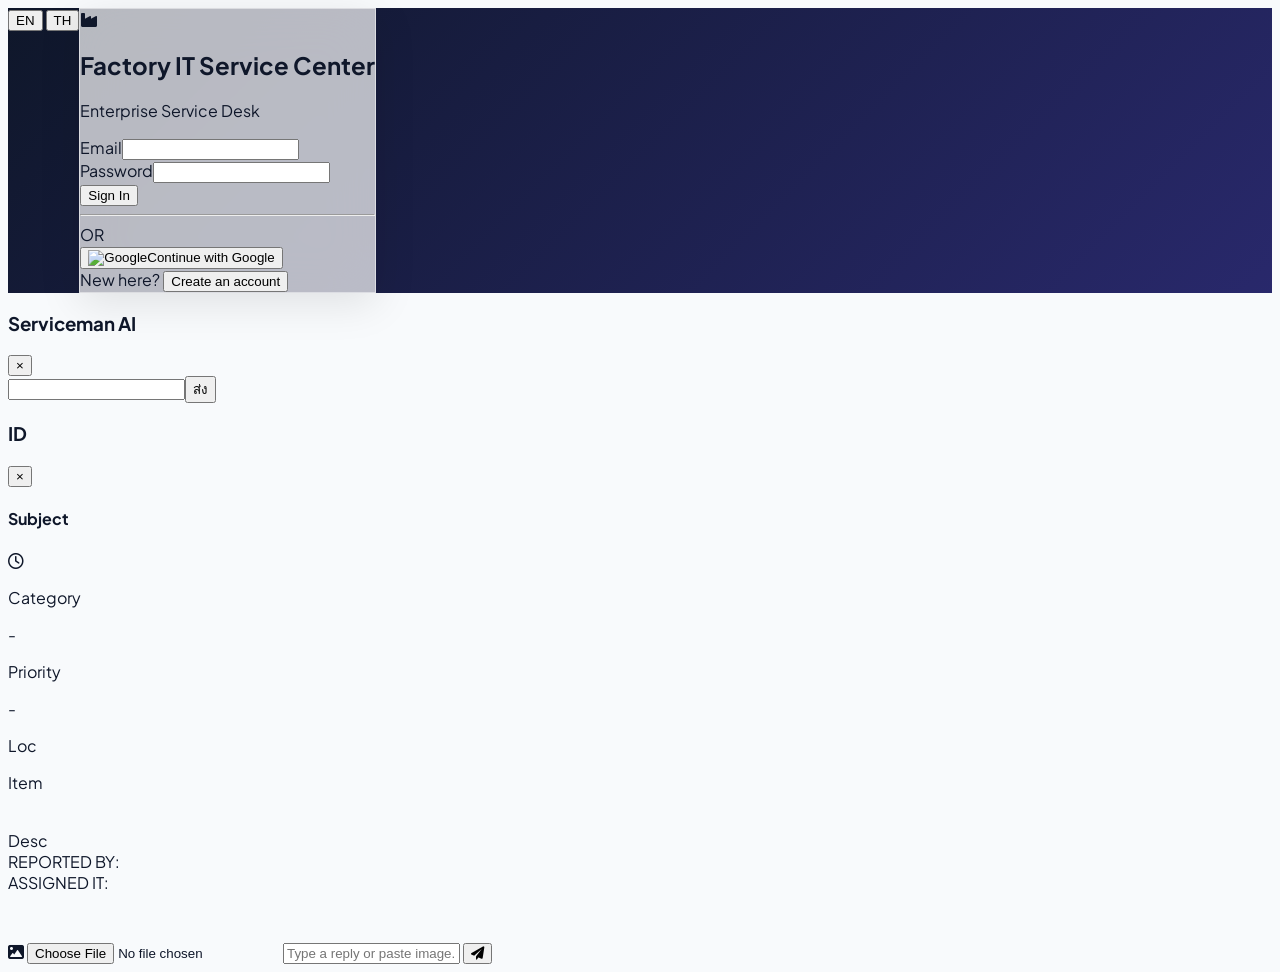
==== index.html @ d3ee603b "Update index.html" ====
<!DOCTYPE html>
<html lang="en">
<head>
    <meta charset="UTF-8">
    <meta name="viewport" content="width=device-width, initial-scale=1.0, maximum-scale=1.0, user-scalable=no">
    <title id="page-title-tag">Factory IT Service Center</title>
    <script src="https://cdn.tailwindcss.com"></script>
    <link href="https://cdnjs.cloudflare.com/ajax/libs/font-awesome/6.0.0/css/all.min.css" rel="stylesheet">
    <link href="https://fonts.googleapis.com/css2?family=Plus+Jakarta+Sans:wght@300;400;500;600;700;800&display=swap" rel="stylesheet">
    <script src="https://cdn.jsdelivr.net/npm/sweetalert2@11"></script>
    <link rel="stylesheet" href="style.css">
</head>
<body>
    <div id="sidebar-overlay" onclick="window.toggleMobileMenu()"></div>

    <section id="auth-view" class="view-section active min-h-screen flex flex-col md:flex-row items-center justify-center bg-animated-gradient p-4 relative overflow-hidden">
        <div class="absolute top-6 right-6 flex gap-2 z-10">
            <button onclick="window.toggleLang('en')" id="lang-en-auth" class="px-4 py-1.5 bg-blue-600 text-white rounded-full text-xs font-bold shadow-lg">EN</button>
            <button onclick="window.toggleLang('th')" id="lang-th-auth" class="px-4 py-1.5 bg-white/10 text-white backdrop-blur rounded-full border border-white/20 text-xs font-bold">TH</button>
        </div>
        <div class="glass-panel p-8 md:p-10 rounded-[2rem] w-full max-w-[420px] z-10 relative">
            <div class="text-center mb-8">
                <div class="inline-flex items-center justify-center w-16 h-16 bg-gradient-to-tr from-blue-600 to-indigo-600 rounded-2xl mb-5 shadow-xl"><i class="fas fa-industry text-3xl text-white"></i></div>
                <h2 class="text-2xl font-extrabold text-slate-800" data-i18n="app_name">Factory IT Service Center</h2>
                <p class="text-slate-500 text-sm mt-2" data-i18n="auth_sub">Enterprise Service Desk</p>
            </div>
            <form id="auth-form" class="space-y-4">
                <div><label class="block text-slate-700 font-bold mb-1.5 text-[10px] uppercase" data-i18n="email">Email</label><input type="email" id="auth-email" class="w-full bg-white/90 border border-slate-200 rounded-xl px-4 py-3.5 text-sm outline-none" required></div>
                <div><label class="block text-slate-700 font-bold mb-1.5 text-[10px] uppercase" data-i18n="password">Password</label><input type="password" id="auth-password" class="w-full bg-white/90 border border-slate-200 rounded-xl px-4 py-3.5 text-sm outline-none" required></div>
                <button type="submit" id="auth-submit-btn" class="w-full bg-slate-900 text-white font-bold py-4 rounded-xl shadow-lg mt-2" data-i18n="btn_signin">Sign In</button>
            </form>
            <div class="mt-6 flex items-center relative justify-center"><hr class="w-full border-slate-300"><span class="absolute bg-white px-3 text-[10px] font-bold text-slate-400 uppercase">OR</span></div>
            <button onclick="window.loginWithGoogle()" type="button" class="w-full mt-6 bg-white border border-slate-200 text-slate-700 font-bold py-3.5 rounded-xl flex items-center justify-center gap-3"><img src="https://www.svgrepo.com/show/475656/google-color.svg" alt="Google" class="w-5 h-5"><span data-i18n="btn_google">Continue with Google</span></button>
            <div class="mt-8 text-center text-sm"><span class="text-slate-500" data-i18n="no_account">New here?</span> <button onclick="window.toggleAuthMode()" id="auth-switch-btn" class="text-blue-600 font-bold" data-i18n="btn_register">Create an account</button></div>
        </div>
    </section>

    <section id="app-view" class="view-section h-screen w-full overflow-hidden bg-slate-50">
        <aside id="sidebar" class="w-72 bg-[#020617] flex flex-col flex-shrink-0 shadow-2xl z-20 border-r border-slate-800">
            <div class="h-20 flex items-center px-8 border-b border-slate-800/80 text-white font-extrabold tracking-tight"><i class="fas fa-industry text-blue-500 mr-3 text-xl"></i> <span data-i18n="app_name_short" class="text-sm">Factory IT</span></div>
            <div class="p-6 my-2 mx-4 bg-slate-800/30 rounded-2xl border border-slate-700/50">
                <div class="flex items-center gap-4">
                    <div class="w-12 h-12 rounded-full bg-gradient-to-tr from-blue-500 to-indigo-500 flex items-center justify-center text-white"><i class="fas fa-user"></i></div>
                    <div class="overflow-hidden"><div id="user-email" class="text-white font-bold truncate text-sm">User</div><div id="user-role" class="text-[9px] text-blue-400 font-black uppercase" data-i18n="role_user">User</div></div>
                </div>
            </div>
            <nav class="flex-1 mt-2 space-y-1.5">
                <a href="#" onclick="window.switchTab('dashboard')" class="flex items-center menu-link active"><i class="fas fa-border-all w-8"></i> <span data-i18n="menu_dash">Dashboard</span></a>
                <a href="#" onclick="window.switchTab('incidents')" class="flex items-center menu-link"><i class="fas fa-layer-group w-8"></i> <span data-i18n="menu_incidents">My Tickets</span></a>
                <a href="#" onclick="window.switchTab('create')" class="flex items-center menu-link"><i class="fas fa-plus-circle w-8"></i> <span data-i18n="menu_create">Create Ticket</span></a>
                <a href="#" onclick="window.openAIModal()" class="flex items-center menu-link text-indigo-400"><i class="fas fa-robot w-8"></i> <span>Serviceman</span></a>
            </nav>
            <div class="p-6"><button id="btn-logout" class="w-full flex items-center justify-center gap-3 text-rose-400 font-bold py-3.5 rounded-xl bg-rose-500/10 border border-rose-500/20"><i class="fas fa-power-off"></i> <span data-i18n="btn_logout">Log Out</span></button></div>
        </aside>

        <main class="flex-1 flex flex-col min-w-0 relative">
            <header class="h-20 glass-panel border-b border-slate-200 px-6 flex justify-between items-center z-10">
                <div class="flex items-center gap-4"><button onclick="window.toggleMobileMenu()" class="md:hidden w-10 h-10 flex items-center justify-center bg-white rounded-full border"><i class="fas fa-bars"></i></button><h1 id="page-title" class="text-xl md:text-2xl font-extrabold text-slate-800" data-i18n="menu_dash">Dashboard</h1></div>
                <div class="flex bg-slate-100 p-1 rounded-full border"><button onclick="window.toggleLang('en')" id="lang-en-app" class="px-4 py-1.5 bg-white text-blue-600 rounded-full text-xs font-bold">EN</button><button onclick="window.toggleLang('th')" id="lang-th-app" class="px-4 py-1.5 text-slate-500 rounded-full text-xs font-bold">TH</button></div>
            </header>

            <div class="flex-1 overflow-y-auto p-4 md:p-10 pb-20">
                <div id="tab-dashboard" class="tab-content active">
                    <div class="mb-10"><h2 class="text-3xl font-black text-slate-800"><span data-i18n="dash_welcome">Welcome,</span> <span id="dash-user-name" class="text-blue-600">User</span>!</h2></div>
                    <div class="grid grid-cols-2 md:grid-cols-4 gap-6 mb-10">
                        <div class="stat-card bg-white p-6 rounded-[1.5rem] border"><p class="text-[10px] font-black text-slate-400 uppercase" data-i18n="stat_open">New</p><h3 class="text-4xl font-black" id="stat-new">0</h3></div>
                        <div class="stat-card bg-white p-6 rounded-[1.5rem] border"><p class="text-[10px] font-black text-slate-400 uppercase" data-i18n="stat_progress">In Progress</p><h3 class="text-4xl font-black text-amber-500" id="stat-progress">0</h3></div>
                        <div class="stat-card bg-white p-6 rounded-[1.5rem] border"><p class="text-[10px] font-black text-slate-400 uppercase" data-i18n="stat_resolved">Resolved</p><h3 class="text-4xl font-black text-emerald-500" id="stat-resolved">0</h3></div>
                        <div class="stat-card bg-slate-900 p-6 rounded-[1.5rem]"><p class="text-[10px] font-black text-slate-400 uppercase" data-i18n="stat_total">Total</p><h3 class="text-4xl font-black text-white" id="stat-total">0</h3></div>
                    </div>
                    <div id="dash-recent-list" class="space-y-4"></div>
                </div>

                <div id="tab-incidents" class="tab-content">
                    <div class="bg-white rounded-[1.5rem] border overflow-hidden h-[70vh] flex flex-col">
                        <div class="p-5 border-b flex justify-between"><input type="text" id="search-ticket" onkeyup="window.filterTickets('ticket-table', 'search-ticket')" placeholder="Search..." class="bg-slate-50 px-4 py-2 rounded-xl text-sm outline-none w-64 border-none"><button onclick="window.switchTab('create')" class="bg-blue-600 text-white px-5 py-2 rounded-xl text-sm font-bold shadow-lg shadow-blue-500/30">Create</button></div>
                        <div class="overflow-auto flex-1"><table class="w-full text-left" id="ticket-table"><tbody id="user-ticket-list"></tbody></table></div>
                    </div>
                </div>

                <div id="tab-create" class="tab-content max-w-2xl mx-auto">
                    <div class="bg-white p-8 rounded-[2rem] border shadow-sm">
                        <h2 class="text-2xl font-black mb-6" data-i18n="form_title">How can we help?</h2>
                        
                        <form id="create-ticket-form" class="space-y-6">
                            <div class="grid grid-cols-2 gap-4">
                                <div><label class="text-[10px] font-black uppercase text-slate-400" data-i18n="form_cat">Category</label><select id="tk-category" class="w-full border rounded-xl px-4 py-3 text-sm bg-slate-50"><option value="Hardware" id="opt-hw">Hardware</option><option value="Software" id="opt-sw">Software</option></select></div>
                                <div><label class="text-[10px] font-black uppercase text-slate-400" data-i18n="form_pri">Priority</label><select id="tk-priority" onchange="window.updatePriorityDesc()" class="w-full border rounded-xl px-4 py-3 text-sm bg-slate-50"><option value="3 - Moderate">Moderate</option><option value="1 - Critical">Critical</option></select></div>
                            </div>
                            <div id="priority-desc" class="p-4 rounded-xl border text-xs"><i id="priority-icon" class="fas fa-info-circle mr-2"></i><span id="priority-text">...</span></div>
                            
                            <div class="grid grid-cols-2 md:grid-cols-4 gap-4 p-4 bg-slate-50 rounded-xl border border-slate-100">
                                <div><label class="block text-[10px] font-bold text-slate-500 uppercase mb-1">Building</label><select id="tk-building" class="w-full border rounded-lg px-2 py-2 text-xs bg-white" required><option value="" disabled selected>Select...</option><option value="Building A">Building A</option><option value="Building B">Building B</option><option value="Warehouse">Warehouse</option></select></div>
                                <div><label class="block text-[10px] font-bold text-slate-500 uppercase mb-1">Floor</label><select id="tk-floor" class="w-full border rounded-lg px-2 py-2 text-xs bg-white" required><option value="" disabled selected>Select...</option><option value="1">Floor 1</option><option value="2">Floor 2</option><option value="3">Floor 3</option></select></div>
                                <div><label class="block text-[10px] font-bold text-slate-500 uppercase mb-1">Dept.</label><select id="tk-dept" class="w-full border rounded-lg px-2 py-2 text-xs bg-white" required><option value="" disabled selected>Select...</option><option value="Production">Production</option><option value="IT">IT</option><option value="HR">HR</option></select></div>
                                <div><label class="block text-[10px] font-bold text-slate-500 uppercase mb-1">Line</label><select id="tk-line" class="w-full border rounded-lg px-2 py-2 text-xs bg-white" required><option value="" disabled selected>Select...</option><option value="N/A">N/A</option><option value="Line 1">Line 1</option><option value="Line 2">Line 2</option></select></div>
                            </div>
                            
                            <div>
                                <label class="block text-[10px] font-bold text-slate-500 uppercase mb-1" data-i18n="form_item">Broken Part / Item</label>
                                <select id="tk-item" class="w-full border rounded-xl px-4 py-3 text-sm bg-slate-50" required>
                                    <option value="" disabled selected>เลือกอุปกรณ์ที่เสีย...</option>
                                    <option value="PC / Desktop">คอมพิวเตอร์ (PC / Desktop)</option>
                                    <option value="Laptop / Notebook">โน้ตบุ๊ก (Laptop / Notebook)</option>
                                    <option value="Monitor">หน้าจอ (Monitor)</option>
                                    <option value="Printer / Scanner">เครื่องปริ้น / สแกนเนอร์</option>
                                    <option value="Network / Wi-Fi">อุปกรณ์เน็ตเวิร์ค / Wi-Fi</option>
                                    <option value="Software / System">โปรแกรม / ระบบ ERP</option>
                                    <option value="Other">อื่นๆ (ระบุในรายละเอียด)</option>
                                </select>
                            </div>

                            <div>
                                <label class="block text-[10px] font-bold text-slate-500 uppercase mb-1" data-i18n="form_short">Subject</label>
                                <select id="tk-subject" class="w-full border rounded-xl px-4 py-3 text-sm bg-slate-50" required>
                                    <option value="" disabled selected>เลือกหัวข้อปัญหา...</option>
                                    <option value="Cannot power on / No display">เปิดไม่ติด / ไม่มีภาพ</option>
                                    <option value="Cannot print / Paper jam">ปริ้นไม่ออก / กระดาษติด</option>
                                    <option value="No Internet / Network drops">ไม่มีเน็ต / อินเทอร์เน็ตหลุด</option>
                                    <option value="System Error / Software crashes">ระบบค้าง / โปรแกรมมีปัญหา Error</option>
                                    <option value="Request for access / New Account">ขอสิทธิ์เข้าใช้งาน / สร้าง User ใหม่</option>
                                    <option value="Hardware replacement / Upgrade">ขอเบิกอุปกรณ์ / เปลี่ยนอะไหล่</option>
                                    <option value="Other">อื่นๆ (ระบุในรายละเอียด)</option>
                                </select>
                            </div>

                            <textarea id="tk-desc" rows="4" placeholder="Description (ระบุรายละเอียดเพิ่มเติม หรืออาการเสียให้ชัดเจน)" class="w-full border rounded-xl px-4 py-3 text-sm resize-none" required></textarea>
                            
                            <input type="file" id="tk-image" accept="image/*" onchange="window.previewCreateImage(this)" class="text-xs text-slate-500 file:mr-4 file:py-2.5 file:px-4 file:rounded-xl file:border-0 file:text-xs file:font-bold file:bg-blue-50 file:text-blue-700 hover:file:bg-blue-100 transition border border-slate-200 rounded-xl px-2 py-2 w-full">
                            <div id="create-image-preview-container" class="hidden relative mt-2"><img id="create-image-preview" src="" class="h-32 rounded-xl border object-cover shadow-sm"><button type="button" onclick="window.clearCreateImage()" class="absolute -top-2 -left-2 bg-rose-500 text-white rounded-full w-6 h-6 flex items-center justify-center text-xs shadow-md">×</button></div>
                            
                            <button type="submit" id="btn-create-submit" class="w-full bg-slate-900 text-white py-4 rounded-xl font-bold shadow-lg mt-4">Submit Request</button>
                        </form>
                    </div>
                </div>
            </div>
        </main>
    </section>

    <div id="ai-modal" class="fixed inset-0 z-[300] hidden items-end sm:items-center justify-center bg-slate-900/40 backdrop-blur-sm transition-opacity duration-300 opacity-0">
        <div class="bg-white w-full sm:w-[450px] h-[85vh] sm:h-[600px] rounded-[2rem] flex flex-col shadow-2xl relative" id="ai-box">
            <div class="px-6 py-5 bg-indigo-600 rounded-t-[2rem] text-white flex justify-between"><h3>Serviceman AI</h3><button onclick="window.closeAIModal()">×</button></div>
            <div class="flex-1 overflow-y-auto p-5 space-y-4 bg-slate-50" id="ai-chat-box"></div>
            <div class="p-4 bg-white border-t flex gap-2"><input type="text" id="ai-input" class="flex-1 border rounded-xl px-4 py-2 text-sm outline-none" onkeypress="if(event.key === 'Enter') window.sendAIMessage()"><button onclick="window.sendAIMessage()" class="bg-indigo-600 text-white px-4 rounded-xl">ส่ง</button></div>
        </div>
    </div>

    <div id="ticket-modal" class="fixed inset-0 bg-slate-900/60 backdrop-blur-sm hidden z-[200] flex items-center justify-center p-0 md:p-6 transition-all duration-300 opacity-0">
        <div class="bg-white w-full h-full md:max-w-6xl md:h-[85vh] md:rounded-[2rem] flex flex-col overflow-hidden shadow-2xl" id="modal-box">
            <div class="px-6 py-4 border-b flex justify-between items-center bg-white">
                <div class="flex items-center gap-4"><div id="modal-status-badge"></div><h3 class="font-black text-xl" id="modal-id">ID</h3></div>
                <button onclick="window.closeModal()" class="w-10 h-10 flex items-center justify-center rounded-full bg-slate-100 text-slate-500 hover:bg-rose-100 transition">×</button>
            </div>
            <div class="flex-1 flex flex-col md:flex-row overflow-hidden bg-slate-50">
                <div class="w-full md:w-[35%] p-6 md:p-8 bg-white overflow-y-auto border-r">
                    <h4 class="text-2xl font-black text-slate-800" id="modal-subject">Subject</h4>
                    <p class="text-xs text-slate-400 font-bold uppercase mb-6"><i class="far fa-clock"></i> <span id="modal-date"></span></p>
                    <div class="space-y-4">
                        <div class="grid grid-cols-2 gap-4"><div class="bg-slate-50 p-3 rounded-xl border text-sm"><p class="text-[10px] text-slate-400">Category</p><p id="modal-category" class="font-bold">-</p></div><div class="bg-slate-50 p-3 rounded-xl border text-sm"><p class="text-[10px] text-slate-400">Priority</p><p id="modal-priority" class="font-bold">-</p></div></div>
                        <div class="bg-rose-50 p-4 rounded-xl border border-rose-100 text-xs"><p id="modal-location">Loc</p><p id="modal-broken-item" class="font-bold text-rose-600">Item</p></div>
                        <div id="modal-image-container" class="hidden"><img id="modal-image" src="" class="w-full rounded-xl border object-cover max-h-48 cursor-pointer" onclick="window.viewFullImage(this.src)"></div>
                        <div class="p-4 bg-slate-50 rounded-xl border text-sm whitespace-pre-wrap" id="modal-desc">Desc</div>
                        <div class="pt-4 border-t text-[10px] text-slate-400">REPORTED BY: <span id="modal-caller" class="font-bold text-slate-700"></span></div>
                        <div class="text-[10px] text-slate-400">ASSIGNED IT: <span id="modal-assignee" class="font-bold text-indigo-700"></span></div>
                    </div>
                </div>
                <div class="flex-1 flex flex-col bg-slate-50">
                    <div id="chat-messages" class="flex-1 overflow-y-auto p-4 space-y-4"></div>
                    <div class="p-4 bg-white border-t">
                        <form id="comment-form" class="flex gap-2">
                            <label class="w-12 flex items-center justify-center bg-slate-100 text-slate-500 rounded-xl cursor-pointer border" id="comment-img-label">
                                <i class="fas fa-image"></i>
                                <input type="file" id="comment-image" accept="image/*" class="hidden" onchange="document.getElementById('comment-img-label').classList.replace('text-slate-500', 'text-blue-500')">
                            </label>
                            <input type="text" id="comment-text" class="flex-1 bg-slate-50 border rounded-xl px-4 py-3 text-sm outline-none" placeholder="Type a reply or paste image..." autocomplete="off">
                            <button type="submit" id="btn-comment-submit" class="w-12 bg-blue-600 text-white rounded-xl flex items-center justify-center shadow-lg"><i class="fas fa-paper-plane text-xs"></i></button>
                        </form>
                    </div>
                </div>
            </div>
        </div>
    </div>

    <script type="module" src="app.js"></script>
</body>
</html>
---- style.css ----
/* --- Premium Typography & Base --- */
body { font-family: 'Plus Jakarta Sans', sans-serif; background-color: #f8fafc; color: #0f172a; -webkit-font-smoothing: antialiased; }

/* --- Layout & View Switching --- */
.tab-content { display: none; }
.tab-content.active { display: block; animation: fadeUp 0.5s cubic-bezier(0.16, 1, 0.3, 1) forwards; }
.view-section { display: none; }
.view-section.active { display: flex; animation: fadeIn 0.4s ease; }

/* --- Super Smooth Animations --- */
@keyframes fadeUp { from { opacity: 0; transform: translateY(15px); } to { opacity: 1; transform: translateY(0); } }
@keyframes fadeIn { from { opacity: 0; } to { opacity: 1; } }
@keyframes gradientMove { 0% { background-position: 0% 50%; } 50% { background-position: 100% 50%; } 100% { background-position: 0% 50%; } }

/* --- Staggered Card Load --- */
.stat-card { opacity: 0; animation: fadeUp 0.6s cubic-bezier(0.16, 1, 0.3, 1) forwards; }
.stat-card:nth-child(1) { animation-delay: 0.1s; }
.stat-card:nth-child(2) { animation-delay: 0.2s; }
.stat-card:nth-child(3) { animation-delay: 0.3s; }
.stat-card:nth-child(4) { animation-delay: 0.4s; }

/* --- Premium Backgrounds --- */
.bg-animated-gradient {
    background: linear-gradient(-45deg, #0f172a, #1e3a8a, #312e81, #0f172a);
    background-size: 400% 400%;
    animation: gradientMove 15s ease infinite;
}
.glass-panel {
    background: rgba(255, 255, 255, 0.7);
    backdrop-filter: blur(24px);
    -webkit-backdrop-filter: blur(24px);
    border: 1px solid rgba(255, 255, 255, 0.5);
    box-shadow: 0 10px 40px 0 rgba(0, 0, 0, 0.1);
}

/* --- Sidebar & Menu --- */
.menu-link { transition: all 0.3s cubic-bezier(0.4, 0, 0.2, 1); position: relative; overflow: hidden; border-radius: 0.75rem; margin: 0.25rem 1rem; padding: 0.75rem 1rem; color: #94a3b8; }
.menu-link i { transition: transform 0.4s cubic-bezier(0.34, 1.56, 0.64, 1), color 0.3s ease; }
.menu-link:hover { background: rgba(255,255,255,0.08); color: white; transform: translateX(6px); }
.menu-link:hover i { transform: scale(1.2) rotate(5deg); color: #60a5fa; }
.menu-link.active { background: linear-gradient(135deg, #3b82f6, #2563eb) !important; color: white !important; font-weight: 600; box-shadow: 0 4px 15px rgba(59, 130, 246, 0.4); transform: translateX(6px); }
.menu-link.active i { color: white; animation: activeIconPulse 2s infinite ease-in-out; }
.menu-link:active { transform: translateX(4px) scale(0.98); }

@keyframes activeIconPulse { 0% { transform: scale(1); } 50% { transform: scale(1.15); } 100% { transform: scale(1); } }

/* --- Chat Bubbles --- */
#chat-messages { padding: 1.5rem; display: flex; flex-direction: column; gap: 1rem; }
.chat-bubble { padding: 0.75rem 1.25rem; font-size: 0.875rem; line-height: 1.5; position: relative; max-width: 80%; }
.chat-bubble-me { background: linear-gradient(135deg, #2563eb, #4f46e5); color: white !important; border-radius: 1.2rem 1.2rem 0.2rem 1.2rem; box-shadow: 0 4px 15px rgba(79, 70, 229, 0.25); }
.chat-bubble-other { background: white; color: #334155; border: 1px solid #e2e8f0; border-radius: 1.2rem 1.2rem 1.2rem 0.2rem; box-shadow: 0 2px 8px rgba(0,0,0,0.04); }
.system-pill { background: rgba(241, 245, 249, 0.8); backdrop-filter: blur(5px); border: 1px solid #e2e8f0; color: #64748b; font-size: 0.65rem; font-weight: 700; padding: 0.35rem 1rem; border-radius: 999px; text-transform: uppercase; letter-spacing: 0.05em; }
.chat-sender-name { font-size: 10px; font-weight: 700; text-transform: uppercase; letter-spacing: 0.05em; margin-bottom: 0.25rem; opacity: 0.8; }
.chat-bubble-me .chat-sender-name { color: #bfdbfe; }
.chat-bubble-other .chat-sender-name { color: #64748b; }

/* --- AI Chat Animations --- */
.chat-ai-bubble { animation: fadeIn 0.3s ease-out forwards; }
.chat-user-bubble { animation: slideLeft 0.3s ease-out forwards; }
@keyframes slideLeft { from { opacity: 0; transform: translateX(20px); } to { opacity: 1; transform: translateX(0); } }

/* --- Custom Swal Theme --- */
div:where(.swal2-container) div:where(.swal2-popup) { border-radius: 1.5rem !important; padding: 2rem !important; font-family: 'Plus Jakarta Sans', sans-serif !important; box-shadow: 0 25px 50px -12px rgba(0, 0, 0, 0.25) !important; }
div:where(.swal2-container) button:where(.swal2-styled.swal2-confirm) { background-color: #3b82f6 !important; border-radius: 0.75rem !important; }

/* --- Scrollbar --- */
::-webkit-scrollbar { width: 6px; height: 6px; }
::-webkit-scrollbar-track { background: transparent; }
::-webkit-scrollbar-thumb { background: #cbd5e1; border-radius: 10px; }
::-webkit-scrollbar-thumb:hover { background: #94a3b8; }

/* --- Mobile Overlay --- */
#sidebar-overlay { display: none; }
@media (max-width: 768px) {
    #sidebar { position: fixed; left: -100%; top: 0; bottom: 0; transition: 0.4s cubic-bezier(0.16, 1, 0.3, 1); z-index: 100; }
    #sidebar.open { left: 0; }
    #sidebar-overlay.open { display: block; position: fixed; inset: 0; background: rgba(15, 23, 42, 0.6); backdrop-filter: blur(4px); z-index: 90; animation: fadeIn 0.3s ease; }
    .modal-content-wrapper { flex-direction: column; }
    .modal-details { width: 100% !important; border-right: none !important; border-bottom: 1px solid #e2e8f0; max-height: 40vh; }
    .modal-chat { width: 100% !important; height: 50vh; }
}
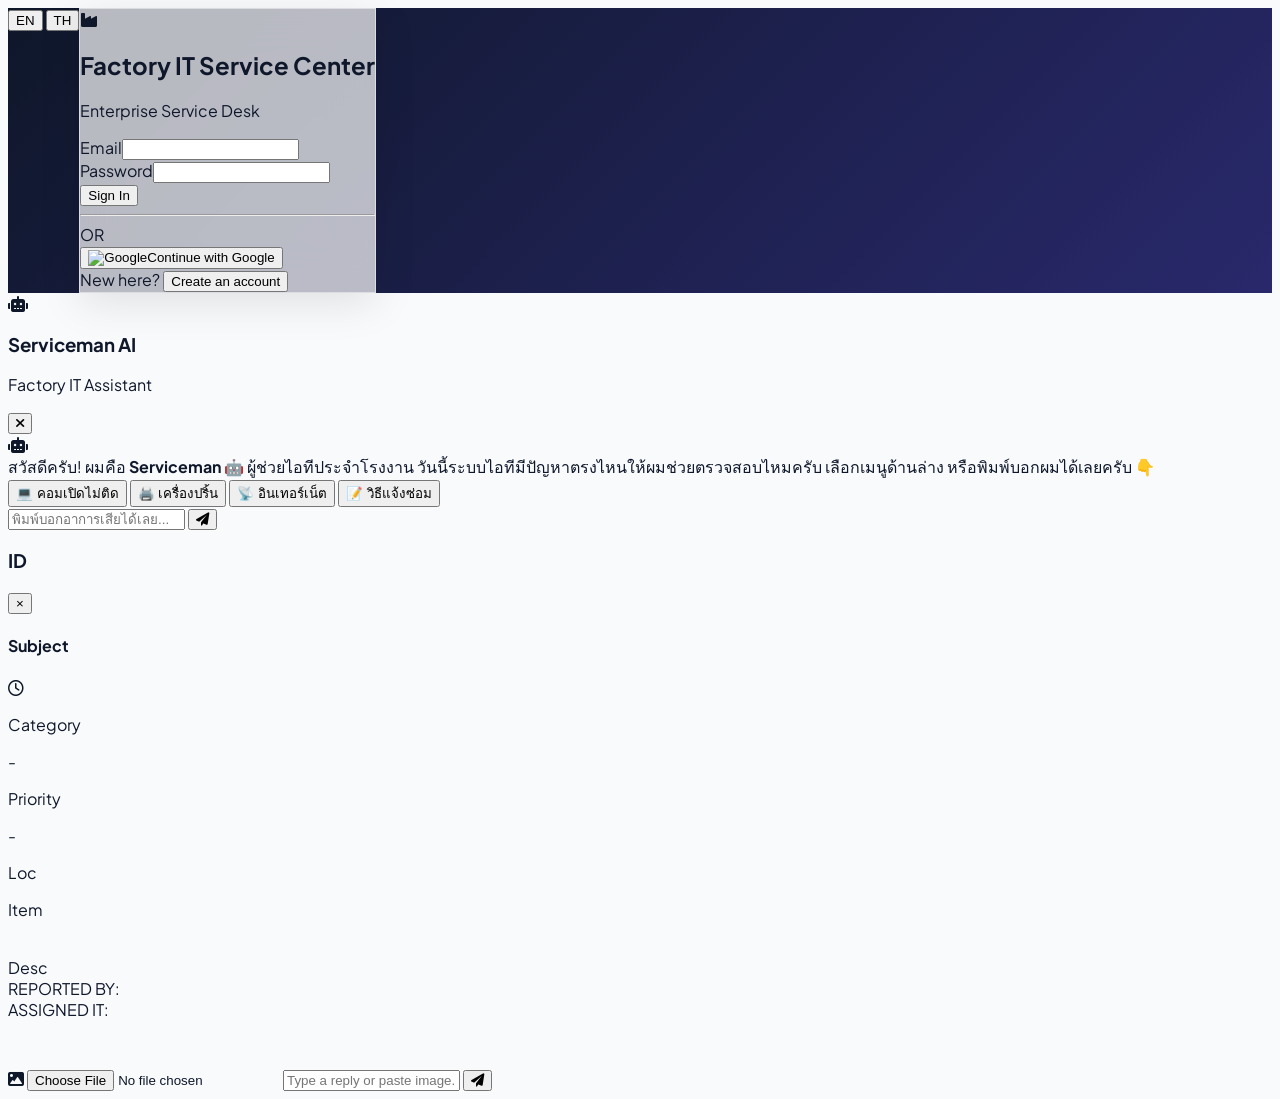
==== commit b1776bd3: "Update index.html" ====
--- a/index.html
+++ b/index.html
@@ -84,10 +84,27 @@
                         
                         <form id="create-ticket-form" class="space-y-6">
                             <div class="grid grid-cols-2 gap-4">
-                                <div><label class="text-[10px] font-black uppercase text-slate-400" data-i18n="form_cat">Category</label><select id="tk-category" class="w-full border rounded-xl px-4 py-3 text-sm bg-slate-50"><option value="Hardware" id="opt-hw">Hardware</option><option value="Software" id="opt-sw">Software</option></select></div>
-                                <div><label class="text-[10px] font-black uppercase text-slate-400" data-i18n="form_pri">Priority</label><select id="tk-priority" onchange="window.updatePriorityDesc()" class="w-full border rounded-xl px-4 py-3 text-sm bg-slate-50"><option value="3 - Moderate">Moderate</option><option value="1 - Critical">Critical</option></select></div>
-                            </div>
-                            <div id="priority-desc" class="p-4 rounded-xl border text-xs"><i id="priority-icon" class="fas fa-info-circle mr-2"></i><span id="priority-text">...</span></div>
+                                <div>
+                                    <label class="text-[10px] font-black uppercase text-slate-400" data-i18n="form_cat">Category</label>
+                                    <select id="tk-category" class="w-full border rounded-xl px-4 py-3 text-sm bg-slate-50">
+                                        <option value="Hardware" id="opt-hw">❖ Hardware / PC Issue</option>
+                                        <option value="Software" id="opt-sw">❖ Software / Application</option>
+                                        <option value="Network" id="opt-nw">❖ Network / Internet</option>
+                                    </select>
+                                </div>
+                                <div>
+                                    <label class="text-[10px] font-black uppercase text-slate-400" data-i18n="form_pri">Priority</label>
+                                    <select id="tk-priority" onchange="window.updatePriorityDesc()" class="w-full border rounded-xl px-4 py-3 text-sm bg-slate-50">
+                                        <option value="4 - Low">● Low (Minor issue)</option>
+                                        <option value="3 - Moderate" selected>● Moderate (Standard)</option>
+                                        <option value="2 - High">● High (Urgent)</option>
+                                        <option value="1 - Critical">● Critical (Emergency)</option>
+                                    </select>
+                                </div>
+                            </div>
+                            <div id="priority-desc" class="p-4 rounded-xl border text-xs flex gap-3 items-start transition-colors">
+                                <i id="priority-icon" class="fas fa-info-circle mt-0.5"></i><span id="priority-text">...</span>
+                            </div>
                             
                             <div class="grid grid-cols-2 md:grid-cols-4 gap-4 p-4 bg-slate-50 rounded-xl border border-slate-100">
                                 <div><label class="block text-[10px] font-bold text-slate-500 uppercase mb-1">Building</label><select id="tk-building" class="w-full border rounded-lg px-2 py-2 text-xs bg-white" required><option value="" disabled selected>Select...</option><option value="Building A">Building A</option><option value="Building B">Building B</option><option value="Warehouse">Warehouse</option></select></div>
@@ -139,9 +156,38 @@
 
     <div id="ai-modal" class="fixed inset-0 z-[300] hidden items-end sm:items-center justify-center bg-slate-900/40 backdrop-blur-sm transition-opacity duration-300 opacity-0">
         <div class="bg-white w-full sm:w-[450px] h-[85vh] sm:h-[600px] rounded-[2rem] flex flex-col shadow-2xl relative" id="ai-box">
-            <div class="px-6 py-5 bg-indigo-600 rounded-t-[2rem] text-white flex justify-between"><h3>Serviceman AI</h3><button onclick="window.closeAIModal()">×</button></div>
-            <div class="flex-1 overflow-y-auto p-5 space-y-4 bg-slate-50" id="ai-chat-box"></div>
-            <div class="p-4 bg-white border-t flex gap-2"><input type="text" id="ai-input" class="flex-1 border rounded-xl px-4 py-2 text-sm outline-none" onkeypress="if(event.key === 'Enter') window.sendAIMessage()"><button onclick="window.sendAIMessage()" class="bg-indigo-600 text-white px-4 rounded-xl">ส่ง</button></div>
+            <div class="px-6 py-5 bg-indigo-600 rounded-t-[2rem] text-white flex justify-between items-center">
+                <div class="flex items-center gap-3">
+                    <div class="w-10 h-10 rounded-full bg-white/20 flex items-center justify-center backdrop-blur-md"><i class="fas fa-robot"></i></div>
+                    <div>
+                        <h3 class="font-black leading-tight">Serviceman AI</h3>
+                        <p class="text-[10px] text-indigo-200 font-bold uppercase">Factory IT Assistant</p>
+                    </div>
+                </div>
+                <button onclick="window.closeAIModal()" class="w-8 h-8 rounded-full bg-black/10 hover:bg-black/20 flex items-center justify-center transition"><i class="fas fa-times"></i></button>
+            </div>
+            
+            <div class="flex-1 overflow-y-auto p-5 space-y-4 bg-slate-50" id="ai-chat-box">
+                <div class="flex items-start gap-4 mb-6 chat-ai-bubble">
+                    <div class="w-8 h-8 rounded-full bg-gradient-to-tr from-indigo-500 to-purple-500 flex items-center justify-center text-white shrink-0 shadow-md"><i class="fas fa-robot text-[10px]"></i></div>
+                    <div class="flex flex-col gap-2 max-w-[85%]">
+                        <div class="bg-white border border-slate-100 p-4 rounded-2xl rounded-tl-sm shadow-sm text-sm text-slate-700 leading-relaxed">
+                            สวัสดีครับ! ผมคือ <strong>Serviceman</strong> 🤖 ผู้ช่วยไอทีประจำโรงงาน วันนี้ระบบไอทีมีปัญหาตรงไหนให้ผมช่วยตรวจสอบไหมครับ เลือกเมนูด้านล่าง หรือพิมพ์บอกผมได้เลยครับ 👇
+                        </div>
+                        <div class="flex flex-wrap gap-2 mt-1">
+                            <button onclick="window.sendQuickReply('คอมเปิดไม่ติด')" class="px-3 py-1.5 bg-indigo-50 text-indigo-600 hover:bg-indigo-100 border border-indigo-100 rounded-full text-xs font-bold transition-colors">💻 คอมเปิดไม่ติด</button>
+                            <button onclick="window.sendQuickReply('ปริ้นไม่ออก')" class="px-3 py-1.5 bg-indigo-50 text-indigo-600 hover:bg-indigo-100 border border-indigo-100 rounded-full text-xs font-bold transition-colors">🖨️ เครื่องปริ้น</button>
+                            <button onclick="window.sendQuickReply('เน็ตหลุด')" class="px-3 py-1.5 bg-indigo-50 text-indigo-600 hover:bg-indigo-100 border border-indigo-100 rounded-full text-xs font-bold transition-colors">📡 อินเทอร์เน็ต</button>
+                            <button onclick="window.sendQuickReply('วิธีแจ้งซ่อม')" class="px-3 py-1.5 bg-indigo-50 text-indigo-600 hover:bg-indigo-100 border border-indigo-100 rounded-full text-xs font-bold transition-colors">📝 วิธีแจ้งซ่อม</button>
+                        </div>
+                    </div>
+                </div>
+            </div>
+
+            <div class="p-4 bg-white border-t flex gap-2">
+                <input type="text" id="ai-input" class="flex-1 bg-slate-50 border border-slate-200 rounded-xl px-4 py-3 text-sm outline-none focus:ring-2 focus:ring-indigo-500/20" placeholder="พิมพ์บอกอาการเสียได้เลย..." onkeypress="if(event.key === 'Enter') window.sendAIMessage()">
+                <button onclick="window.sendAIMessage()" class="bg-indigo-600 text-white w-12 rounded-xl flex items-center justify-center hover:bg-indigo-700 transition shadow-md"><i class="fas fa-paper-plane text-xs"></i></button>
+            </div>
         </div>
     </div>
 
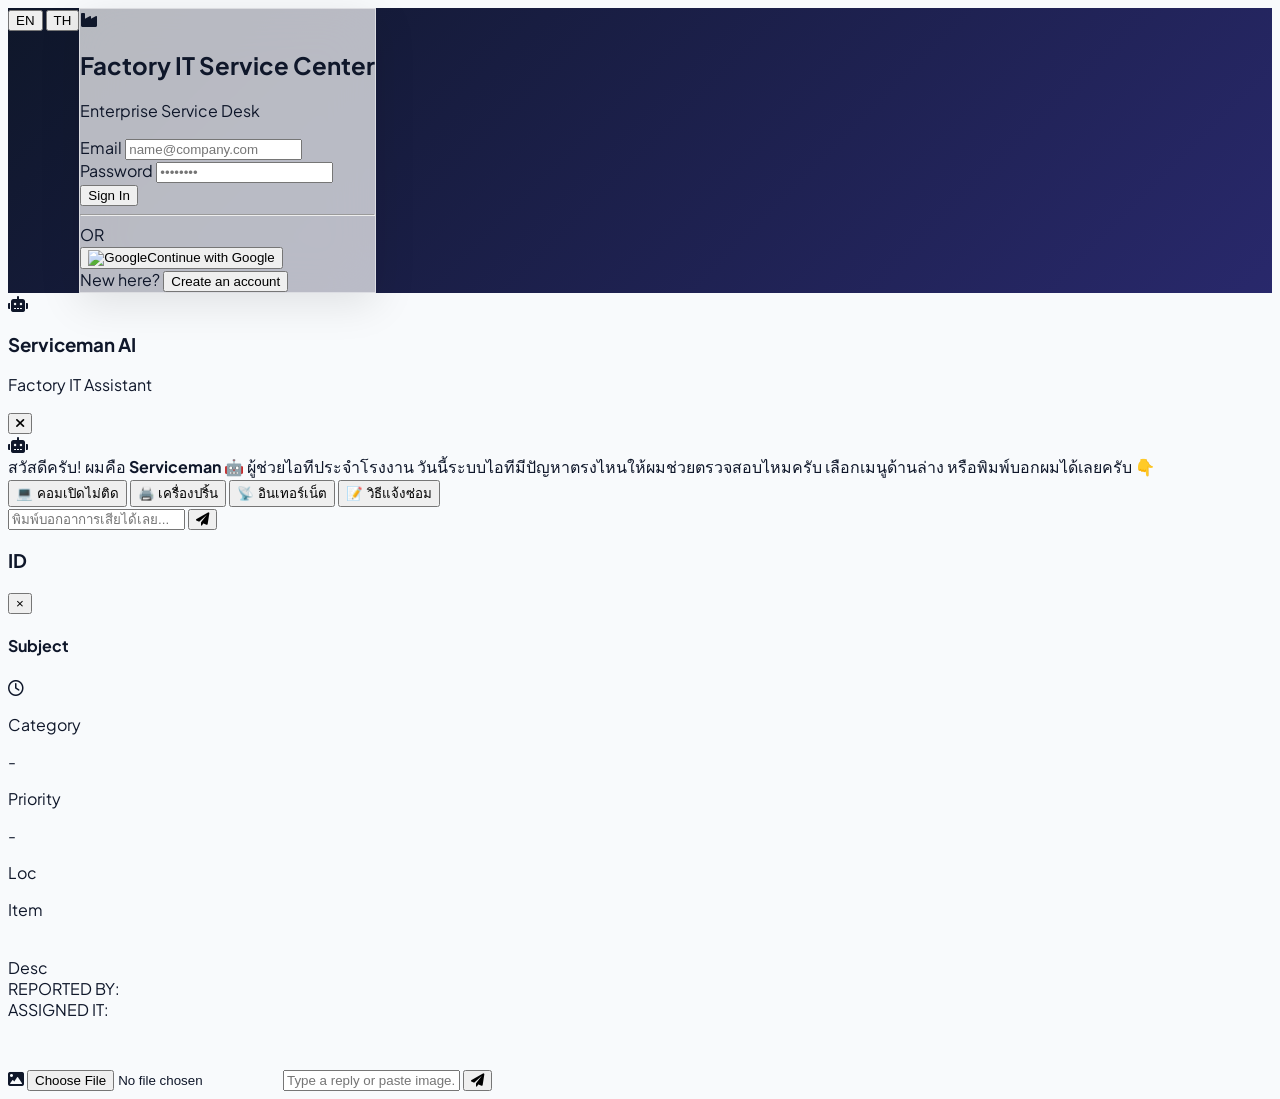
==== commit 50b53cbb: "Update index.html" ====
--- a/index.html
+++ b/index.html
@@ -18,20 +18,43 @@
             <button onclick="window.toggleLang('en')" id="lang-en-auth" class="px-4 py-1.5 bg-blue-600 text-white rounded-full text-xs font-bold shadow-lg">EN</button>
             <button onclick="window.toggleLang('th')" id="lang-th-auth" class="px-4 py-1.5 bg-white/10 text-white backdrop-blur rounded-full border border-white/20 text-xs font-bold">TH</button>
         </div>
-        <div class="glass-panel p-8 md:p-10 rounded-[2rem] w-full max-w-[420px] z-10 relative">
+        <div class="glass-panel p-8 md:p-10 rounded-[2rem] w-full max-w-[420px] z-10 relative transition-all duration-500">
             <div class="text-center mb-8">
                 <div class="inline-flex items-center justify-center w-16 h-16 bg-gradient-to-tr from-blue-600 to-indigo-600 rounded-2xl mb-5 shadow-xl"><i class="fas fa-industry text-3xl text-white"></i></div>
-                <h2 class="text-2xl font-extrabold text-slate-800" data-i18n="app_name">Factory IT Service Center</h2>
-                <p class="text-slate-500 text-sm mt-2" data-i18n="auth_sub">Enterprise Service Desk</p>
+                <h2 class="text-2xl font-extrabold text-slate-800 transition-colors" id="auth-title" data-i18n="app_name">Factory IT Service Center</h2>
+                <p class="text-slate-500 text-sm mt-2 transition-colors" id="auth-subtitle" data-i18n="auth_sub">Enterprise Service Desk</p>
             </div>
             <form id="auth-form" class="space-y-4">
-                <div><label class="block text-slate-700 font-bold mb-1.5 text-[10px] uppercase" data-i18n="email">Email</label><input type="email" id="auth-email" class="w-full bg-white/90 border border-slate-200 rounded-xl px-4 py-3.5 text-sm outline-none" required></div>
-                <div><label class="block text-slate-700 font-bold mb-1.5 text-[10px] uppercase" data-i18n="password">Password</label><input type="password" id="auth-password" class="w-full bg-white/90 border border-slate-200 rounded-xl px-4 py-3.5 text-sm outline-none" required></div>
-                <button type="submit" id="auth-submit-btn" class="w-full bg-slate-900 text-white font-bold py-4 rounded-xl shadow-lg mt-2" data-i18n="btn_signin">Sign In</button>
+                
+                <div id="field-name" style="display: none;" class="animate-fadeIn">
+                    <label class="block text-slate-700 font-bold mb-1.5 text-[10px] uppercase tracking-widest" data-i18n="name">Full Name</label>
+                    <input type="text" id="auth-name" class="w-full bg-white/90 border border-slate-200 rounded-xl px-4 py-3.5 text-sm outline-none focus:ring-2 focus:ring-blue-500/20 focus:border-blue-500 transition" placeholder="John Doe">
+                </div>
+
+                <div>
+                    <label class="block text-slate-700 font-bold mb-1.5 text-[10px] uppercase tracking-widest" data-i18n="email">Email</label>
+                    <input type="email" id="auth-email" class="w-full bg-white/90 border border-slate-200 rounded-xl px-4 py-3.5 text-sm outline-none focus:ring-2 focus:ring-blue-500/20 focus:border-blue-500 transition" placeholder="name@company.com" required>
+                </div>
+                <div>
+                    <label class="block text-slate-700 font-bold mb-1.5 text-[10px] uppercase tracking-widest" data-i18n="password">Password</label>
+                    <input type="password" id="auth-password" class="w-full bg-white/90 border border-slate-200 rounded-xl px-4 py-3.5 text-sm outline-none focus:ring-2 focus:ring-blue-500/20 focus:border-blue-500 transition" placeholder="••••••••" required>
+                </div>
+
+                <div id="field-confirm" style="display: none;" class="animate-fadeIn">
+                    <label class="block text-slate-700 font-bold mb-1.5 text-[10px] uppercase tracking-widest" data-i18n="confirm_password">Confirm Password</label>
+                    <input type="password" id="auth-confirm-password" class="w-full bg-white/90 border border-slate-200 rounded-xl px-4 py-3.5 text-sm outline-none focus:ring-2 focus:ring-blue-500/20 focus:border-blue-500 transition" placeholder="••••••••">
+                </div>
+
+                <button type="submit" id="auth-submit-btn" class="w-full bg-slate-900 text-white font-bold py-4 rounded-xl shadow-lg mt-4 transition transform hover:-translate-y-0.5" data-i18n="btn_signin">Sign In</button>
             </form>
+
             <div class="mt-6 flex items-center relative justify-center"><hr class="w-full border-slate-300"><span class="absolute bg-white px-3 text-[10px] font-bold text-slate-400 uppercase">OR</span></div>
-            <button onclick="window.loginWithGoogle()" type="button" class="w-full mt-6 bg-white border border-slate-200 text-slate-700 font-bold py-3.5 rounded-xl flex items-center justify-center gap-3"><img src="https://www.svgrepo.com/show/475656/google-color.svg" alt="Google" class="w-5 h-5"><span data-i18n="btn_google">Continue with Google</span></button>
-            <div class="mt-8 text-center text-sm"><span class="text-slate-500" data-i18n="no_account">New here?</span> <button onclick="window.toggleAuthMode()" id="auth-switch-btn" class="text-blue-600 font-bold" data-i18n="btn_register">Create an account</button></div>
+            <button onclick="window.loginWithGoogle()" type="button" class="w-full mt-6 bg-white border border-slate-200 text-slate-700 font-bold py-3.5 rounded-xl flex items-center justify-center gap-3 transition hover:bg-slate-50"><img src="https://www.svgrepo.com/show/475656/google-color.svg" alt="Google" class="w-5 h-5"><span data-i18n="btn_google">Continue with Google</span></button>
+            
+            <div class="mt-8 text-center text-sm">
+                <span class="text-slate-500" id="auth-switch-text" data-i18n="no_account">New here?</span> 
+                <button onclick="window.toggleAuthMode()" id="auth-switch-btn" class="text-blue-600 font-bold hover:text-blue-800 transition" data-i18n="btn_register">Create an account</button>
+            </div>
         </div>
     </section>
 
@@ -84,27 +107,10 @@
                         
                         <form id="create-ticket-form" class="space-y-6">
                             <div class="grid grid-cols-2 gap-4">
-                                <div>
-                                    <label class="text-[10px] font-black uppercase text-slate-400" data-i18n="form_cat">Category</label>
-                                    <select id="tk-category" class="w-full border rounded-xl px-4 py-3 text-sm bg-slate-50">
-                                        <option value="Hardware" id="opt-hw">❖ Hardware / PC Issue</option>
-                                        <option value="Software" id="opt-sw">❖ Software / Application</option>
-                                        <option value="Network" id="opt-nw">❖ Network / Internet</option>
-                                    </select>
-                                </div>
-                                <div>
-                                    <label class="text-[10px] font-black uppercase text-slate-400" data-i18n="form_pri">Priority</label>
-                                    <select id="tk-priority" onchange="window.updatePriorityDesc()" class="w-full border rounded-xl px-4 py-3 text-sm bg-slate-50">
-                                        <option value="4 - Low">● Low (Minor issue)</option>
-                                        <option value="3 - Moderate" selected>● Moderate (Standard)</option>
-                                        <option value="2 - High">● High (Urgent)</option>
-                                        <option value="1 - Critical">● Critical (Emergency)</option>
-                                    </select>
-                                </div>
+                                <div><label class="text-[10px] font-black uppercase text-slate-400" data-i18n="form_cat">Category</label><select id="tk-category" class="w-full border rounded-xl px-4 py-3 text-sm bg-slate-50"><option value="Hardware" id="opt-hw">❖ Hardware / PC Issue</option><option value="Software" id="opt-sw">❖ Software / Application</option><option value="Network" id="opt-nw">❖ Network / Internet</option></select></div>
+                                <div><label class="text-[10px] font-black uppercase text-slate-400" data-i18n="form_pri">Priority</label><select id="tk-priority" onchange="window.updatePriorityDesc()" class="w-full border rounded-xl px-4 py-3 text-sm bg-slate-50"><option value="4 - Low">● Low (Minor issue)</option><option value="3 - Moderate" selected>● Moderate (Standard)</option><option value="2 - High">● High (Urgent)</option><option value="1 - Critical">● Critical (Emergency)</option></select></div>
                             </div>
-                            <div id="priority-desc" class="p-4 rounded-xl border text-xs flex gap-3 items-start transition-colors">
-                                <i id="priority-icon" class="fas fa-info-circle mt-0.5"></i><span id="priority-text">...</span>
-                            </div>
+                            <div id="priority-desc" class="p-4 rounded-xl border text-xs flex gap-3 items-start transition-colors"><i id="priority-icon" class="fas fa-info-circle mt-0.5"></i><span id="priority-text">...</span></div>
                             
                             <div class="grid grid-cols-2 md:grid-cols-4 gap-4 p-4 bg-slate-50 rounded-xl border border-slate-100">
                                 <div><label class="block text-[10px] font-bold text-slate-500 uppercase mb-1">Building</label><select id="tk-building" class="w-full border rounded-lg px-2 py-2 text-xs bg-white" required><option value="" disabled selected>Select...</option><option value="Building A">Building A</option><option value="Building B">Building B</option><option value="Warehouse">Warehouse</option></select></div>
@@ -113,33 +119,8 @@
                                 <div><label class="block text-[10px] font-bold text-slate-500 uppercase mb-1">Line</label><select id="tk-line" class="w-full border rounded-lg px-2 py-2 text-xs bg-white" required><option value="" disabled selected>Select...</option><option value="N/A">N/A</option><option value="Line 1">Line 1</option><option value="Line 2">Line 2</option></select></div>
                             </div>
                             
-                            <div>
-                                <label class="block text-[10px] font-bold text-slate-500 uppercase mb-1" data-i18n="form_item">Broken Part / Item</label>
-                                <select id="tk-item" class="w-full border rounded-xl px-4 py-3 text-sm bg-slate-50" required>
-                                    <option value="" disabled selected>เลือกอุปกรณ์ที่เสีย...</option>
-                                    <option value="PC / Desktop">คอมพิวเตอร์ (PC / Desktop)</option>
-                                    <option value="Laptop / Notebook">โน้ตบุ๊ก (Laptop / Notebook)</option>
-                                    <option value="Monitor">หน้าจอ (Monitor)</option>
-                                    <option value="Printer / Scanner">เครื่องปริ้น / สแกนเนอร์</option>
-                                    <option value="Network / Wi-Fi">อุปกรณ์เน็ตเวิร์ค / Wi-Fi</option>
-                                    <option value="Software / System">โปรแกรม / ระบบ ERP</option>
-                                    <option value="Other">อื่นๆ (ระบุในรายละเอียด)</option>
-                                </select>
-                            </div>
-
-                            <div>
-                                <label class="block text-[10px] font-bold text-slate-500 uppercase mb-1" data-i18n="form_short">Subject</label>
-                                <select id="tk-subject" class="w-full border rounded-xl px-4 py-3 text-sm bg-slate-50" required>
-                                    <option value="" disabled selected>เลือกหัวข้อปัญหา...</option>
-                                    <option value="Cannot power on / No display">เปิดไม่ติด / ไม่มีภาพ</option>
-                                    <option value="Cannot print / Paper jam">ปริ้นไม่ออก / กระดาษติด</option>
-                                    <option value="No Internet / Network drops">ไม่มีเน็ต / อินเทอร์เน็ตหลุด</option>
-                                    <option value="System Error / Software crashes">ระบบค้าง / โปรแกรมมีปัญหา Error</option>
-                                    <option value="Request for access / New Account">ขอสิทธิ์เข้าใช้งาน / สร้าง User ใหม่</option>
-                                    <option value="Hardware replacement / Upgrade">ขอเบิกอุปกรณ์ / เปลี่ยนอะไหล่</option>
-                                    <option value="Other">อื่นๆ (ระบุในรายละเอียด)</option>
-                                </select>
-                            </div>
+                            <div><label class="block text-[10px] font-bold text-slate-500 uppercase mb-1" data-i18n="form_item">Broken Part / Item</label><select id="tk-item" class="w-full border rounded-xl px-4 py-3 text-sm bg-slate-50" required><option value="" disabled selected>เลือกอุปกรณ์ที่เสีย...</option><option value="PC / Desktop">คอมพิวเตอร์ (PC / Desktop)</option><option value="Laptop / Notebook">โน้ตบุ๊ก (Laptop / Notebook)</option><option value="Monitor">หน้าจอ (Monitor)</option><option value="Printer / Scanner">เครื่องปริ้น / สแกนเนอร์</option><option value="Network / Wi-Fi">อุปกรณ์เน็ตเวิร์ค / Wi-Fi</option><option value="Software / System">โปรแกรม / ระบบ ERP</option><option value="Other">อื่นๆ (ระบุในรายละเอียด)</option></select></div>
+                            <div><label class="block text-[10px] font-bold text-slate-500 uppercase mb-1" data-i18n="form_short">Subject</label><select id="tk-subject" class="w-full border rounded-xl px-4 py-3 text-sm bg-slate-50" required><option value="" disabled selected>เลือกหัวข้อปัญหา...</option><option value="Cannot power on / No display">เปิดไม่ติด / ไม่มีภาพ</option><option value="Cannot print / Paper jam">ปริ้นไม่ออก / กระดาษติด</option><option value="No Internet / Network drops">ไม่มีเน็ต / อินเทอร์เน็ตหลุด</option><option value="System Error / Software crashes">ระบบค้าง / โปรแกรมมีปัญหา Error</option><option value="Request for access / New Account">ขอสิทธิ์เข้าใช้งาน / สร้าง User ใหม่</option><option value="Hardware replacement / Upgrade">ขอเบิกอุปกรณ์ / เปลี่ยนอะไหล่</option><option value="Other">อื่นๆ (ระบุในรายละเอียด)</option></select></div>
 
                             <textarea id="tk-desc" rows="4" placeholder="Description (ระบุรายละเอียดเพิ่มเติม หรืออาการเสียให้ชัดเจน)" class="w-full border rounded-xl px-4 py-3 text-sm resize-none" required></textarea>
                             
@@ -157,13 +138,7 @@
     <div id="ai-modal" class="fixed inset-0 z-[300] hidden items-end sm:items-center justify-center bg-slate-900/40 backdrop-blur-sm transition-opacity duration-300 opacity-0">
         <div class="bg-white w-full sm:w-[450px] h-[85vh] sm:h-[600px] rounded-[2rem] flex flex-col shadow-2xl relative" id="ai-box">
             <div class="px-6 py-5 bg-indigo-600 rounded-t-[2rem] text-white flex justify-between items-center">
-                <div class="flex items-center gap-3">
-                    <div class="w-10 h-10 rounded-full bg-white/20 flex items-center justify-center backdrop-blur-md"><i class="fas fa-robot"></i></div>
-                    <div>
-                        <h3 class="font-black leading-tight">Serviceman AI</h3>
-                        <p class="text-[10px] text-indigo-200 font-bold uppercase">Factory IT Assistant</p>
-                    </div>
-                </div>
+                <div class="flex items-center gap-3"><div class="w-10 h-10 rounded-full bg-white/20 flex items-center justify-center backdrop-blur-md"><i class="fas fa-robot"></i></div><div><h3 class="font-black leading-tight">Serviceman AI</h3><p class="text-[10px] text-indigo-200 font-bold uppercase">Factory IT Assistant</p></div></div>
                 <button onclick="window.closeAIModal()" class="w-8 h-8 rounded-full bg-black/10 hover:bg-black/20 flex items-center justify-center transition"><i class="fas fa-times"></i></button>
             </div>
             
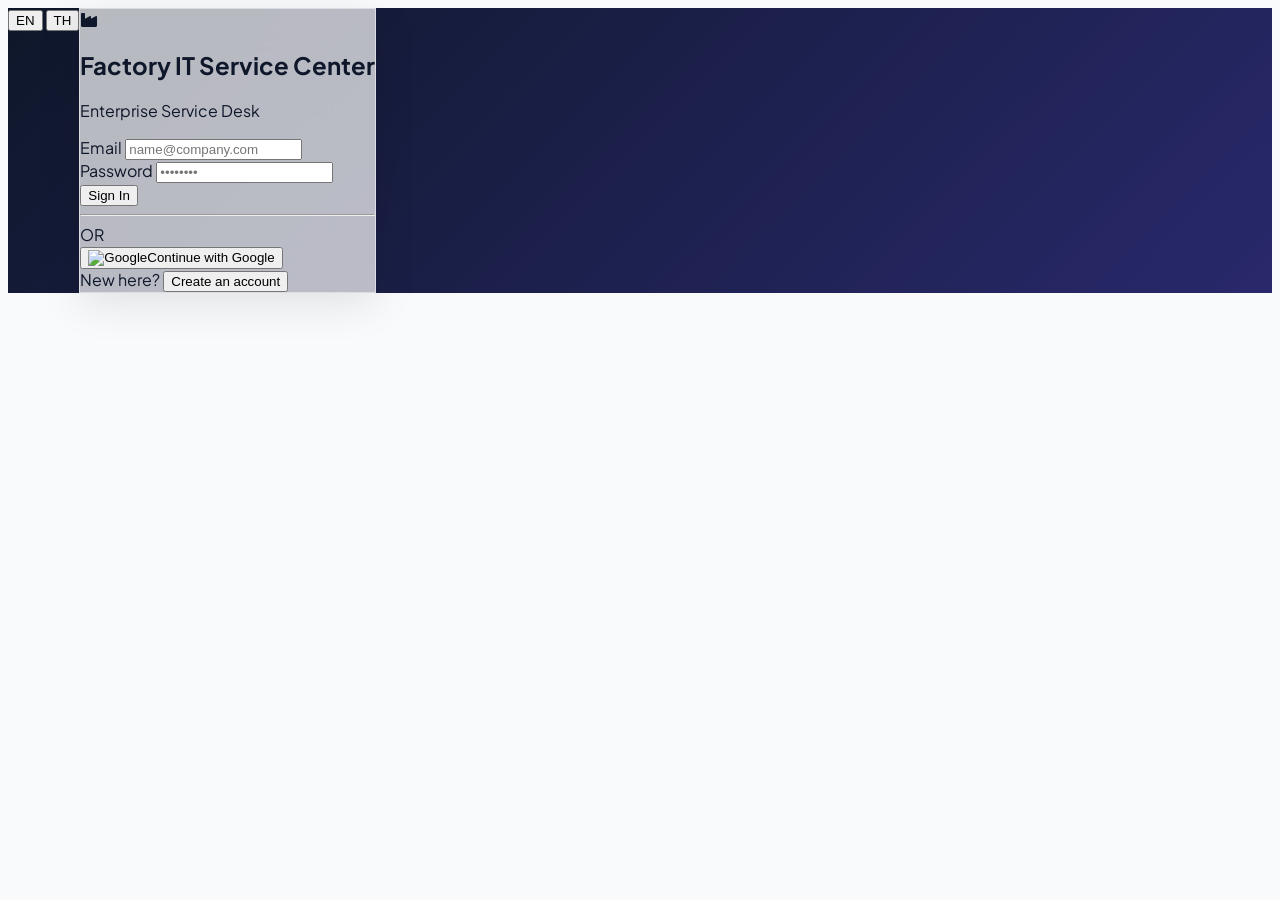
==== commit 04b3c971: "Update index.html" ====
--- a/index.html
+++ b/index.html
@@ -3,7 +3,7 @@
 <head>
     <meta charset="UTF-8">
     <meta name="viewport" content="width=device-width, initial-scale=1.0, maximum-scale=1.0, user-scalable=no">
-    <title id="page-title-tag">Factory IT Service Center</title>
+    <title id="page-title-tag">Factory IT Service Center - Login</title>
     <script src="https://cdn.tailwindcss.com"></script>
     <link href="https://cdnjs.cloudflare.com/ajax/libs/font-awesome/6.0.0/css/all.min.css" rel="stylesheet">
     <link href="https://fonts.googleapis.com/css2?family=Plus+Jakarta+Sans:wght@300;400;500;600;700;800&display=swap" rel="stylesheet">
@@ -11,9 +11,7 @@
     <link rel="stylesheet" href="style.css">
 </head>
 <body>
-    <div id="sidebar-overlay" onclick="window.toggleMobileMenu()"></div>
-
-    <section id="auth-view" class="view-section active min-h-screen flex flex-col md:flex-row items-center justify-center bg-animated-gradient p-4 relative overflow-hidden">
+    <section id="auth-view" class="view-section active min-h-screen flex-col md:flex-row items-center justify-center bg-animated-gradient p-4 relative overflow-hidden">
         <div class="absolute top-6 right-6 flex gap-2 z-10">
             <button onclick="window.toggleLang('en')" id="lang-en-auth" class="px-4 py-1.5 bg-blue-600 text-white rounded-full text-xs font-bold shadow-lg">EN</button>
             <button onclick="window.toggleLang('th')" id="lang-th-auth" class="px-4 py-1.5 bg-white/10 text-white backdrop-blur rounded-full border border-white/20 text-xs font-bold">TH</button>
@@ -25,12 +23,10 @@
                 <p class="text-slate-500 text-sm mt-2 transition-colors" id="auth-subtitle" data-i18n="auth_sub">Enterprise Service Desk</p>
             </div>
             <form id="auth-form" class="space-y-4">
-                
                 <div id="field-name" style="display: none;" class="animate-fadeIn">
                     <label class="block text-slate-700 font-bold mb-1.5 text-[10px] uppercase tracking-widest" data-i18n="name">Full Name</label>
                     <input type="text" id="auth-name" class="w-full bg-white/90 border border-slate-200 rounded-xl px-4 py-3.5 text-sm outline-none focus:ring-2 focus:ring-blue-500/20 focus:border-blue-500 transition" placeholder="John Doe">
                 </div>
-
                 <div>
                     <label class="block text-slate-700 font-bold mb-1.5 text-[10px] uppercase tracking-widest" data-i18n="email">Email</label>
                     <input type="email" id="auth-email" class="w-full bg-white/90 border border-slate-200 rounded-xl px-4 py-3.5 text-sm outline-none focus:ring-2 focus:ring-blue-500/20 focus:border-blue-500 transition" placeholder="name@company.com" required>
@@ -39,18 +35,14 @@
                     <label class="block text-slate-700 font-bold mb-1.5 text-[10px] uppercase tracking-widest" data-i18n="password">Password</label>
                     <input type="password" id="auth-password" class="w-full bg-white/90 border border-slate-200 rounded-xl px-4 py-3.5 text-sm outline-none focus:ring-2 focus:ring-blue-500/20 focus:border-blue-500 transition" placeholder="••••••••" required>
                 </div>
-
                 <div id="field-confirm" style="display: none;" class="animate-fadeIn">
                     <label class="block text-slate-700 font-bold mb-1.5 text-[10px] uppercase tracking-widest" data-i18n="confirm_password">Confirm Password</label>
                     <input type="password" id="auth-confirm-password" class="w-full bg-white/90 border border-slate-200 rounded-xl px-4 py-3.5 text-sm outline-none focus:ring-2 focus:ring-blue-500/20 focus:border-blue-500 transition" placeholder="••••••••">
                 </div>
-
                 <button type="submit" id="auth-submit-btn" class="w-full bg-slate-900 text-white font-bold py-4 rounded-xl shadow-lg mt-4 transition transform hover:-translate-y-0.5" data-i18n="btn_signin">Sign In</button>
             </form>
-
             <div class="mt-6 flex items-center relative justify-center"><hr class="w-full border-slate-300"><span class="absolute bg-white px-3 text-[10px] font-bold text-slate-400 uppercase">OR</span></div>
             <button onclick="window.loginWithGoogle()" type="button" class="w-full mt-6 bg-white border border-slate-200 text-slate-700 font-bold py-3.5 rounded-xl flex items-center justify-center gap-3 transition hover:bg-slate-50"><img src="https://www.svgrepo.com/show/475656/google-color.svg" alt="Google" class="w-5 h-5"><span data-i18n="btn_google">Continue with Google</span></button>
-            
             <div class="mt-8 text-center text-sm">
                 <span class="text-slate-500" id="auth-switch-text" data-i18n="no_account">New here?</span> 
                 <button onclick="window.toggleAuthMode()" id="auth-switch-btn" class="text-blue-600 font-bold hover:text-blue-800 transition" data-i18n="btn_register">Create an account</button>
@@ -58,150 +50,6 @@
         </div>
     </section>
 
-    <section id="app-view" class="view-section h-screen w-full overflow-hidden bg-slate-50">
-        <aside id="sidebar" class="w-72 bg-[#020617] flex flex-col flex-shrink-0 shadow-2xl z-20 border-r border-slate-800">
-            <div class="h-20 flex items-center px-8 border-b border-slate-800/80 text-white font-extrabold tracking-tight"><i class="fas fa-industry text-blue-500 mr-3 text-xl"></i> <span data-i18n="app_name_short" class="text-sm">Factory IT</span></div>
-            <div class="p-6 my-2 mx-4 bg-slate-800/30 rounded-2xl border border-slate-700/50">
-                <div class="flex items-center gap-4">
-                    <div class="w-12 h-12 rounded-full bg-gradient-to-tr from-blue-500 to-indigo-500 flex items-center justify-center text-white"><i class="fas fa-user"></i></div>
-                    <div class="overflow-hidden"><div id="user-email" class="text-white font-bold truncate text-sm">User</div><div id="user-role" class="text-[9px] text-blue-400 font-black uppercase" data-i18n="role_user">User</div></div>
-                </div>
-            </div>
-            <nav class="flex-1 mt-2 space-y-1.5">
-                <a href="#" onclick="window.switchTab('dashboard')" class="flex items-center menu-link active"><i class="fas fa-border-all w-8"></i> <span data-i18n="menu_dash">Dashboard</span></a>
-                <a href="#" onclick="window.switchTab('incidents')" class="flex items-center menu-link"><i class="fas fa-layer-group w-8"></i> <span data-i18n="menu_incidents">My Tickets</span></a>
-                <a href="#" onclick="window.switchTab('create')" class="flex items-center menu-link"><i class="fas fa-plus-circle w-8"></i> <span data-i18n="menu_create">Create Ticket</span></a>
-                <a href="#" onclick="window.openAIModal()" class="flex items-center menu-link text-indigo-400"><i class="fas fa-robot w-8"></i> <span>Serviceman</span></a>
-            </nav>
-            <div class="p-6"><button id="btn-logout" class="w-full flex items-center justify-center gap-3 text-rose-400 font-bold py-3.5 rounded-xl bg-rose-500/10 border border-rose-500/20"><i class="fas fa-power-off"></i> <span data-i18n="btn_logout">Log Out</span></button></div>
-        </aside>
-
-        <main class="flex-1 flex flex-col min-w-0 relative">
-            <header class="h-20 glass-panel border-b border-slate-200 px-6 flex justify-between items-center z-10">
-                <div class="flex items-center gap-4"><button onclick="window.toggleMobileMenu()" class="md:hidden w-10 h-10 flex items-center justify-center bg-white rounded-full border"><i class="fas fa-bars"></i></button><h1 id="page-title" class="text-xl md:text-2xl font-extrabold text-slate-800" data-i18n="menu_dash">Dashboard</h1></div>
-                <div class="flex bg-slate-100 p-1 rounded-full border"><button onclick="window.toggleLang('en')" id="lang-en-app" class="px-4 py-1.5 bg-white text-blue-600 rounded-full text-xs font-bold">EN</button><button onclick="window.toggleLang('th')" id="lang-th-app" class="px-4 py-1.5 text-slate-500 rounded-full text-xs font-bold">TH</button></div>
-            </header>
-
-            <div class="flex-1 overflow-y-auto p-4 md:p-10 pb-20">
-                <div id="tab-dashboard" class="tab-content active">
-                    <div class="mb-10"><h2 class="text-3xl font-black text-slate-800"><span data-i18n="dash_welcome">Welcome,</span> <span id="dash-user-name" class="text-blue-600">User</span>!</h2></div>
-                    <div class="grid grid-cols-2 md:grid-cols-4 gap-6 mb-10">
-                        <div class="stat-card bg-white p-6 rounded-[1.5rem] border"><p class="text-[10px] font-black text-slate-400 uppercase" data-i18n="stat_open">New</p><h3 class="text-4xl font-black" id="stat-new">0</h3></div>
-                        <div class="stat-card bg-white p-6 rounded-[1.5rem] border"><p class="text-[10px] font-black text-slate-400 uppercase" data-i18n="stat_progress">In Progress</p><h3 class="text-4xl font-black text-amber-500" id="stat-progress">0</h3></div>
-                        <div class="stat-card bg-white p-6 rounded-[1.5rem] border"><p class="text-[10px] font-black text-slate-400 uppercase" data-i18n="stat_resolved">Resolved</p><h3 class="text-4xl font-black text-emerald-500" id="stat-resolved">0</h3></div>
-                        <div class="stat-card bg-slate-900 p-6 rounded-[1.5rem]"><p class="text-[10px] font-black text-slate-400 uppercase" data-i18n="stat_total">Total</p><h3 class="text-4xl font-black text-white" id="stat-total">0</h3></div>
-                    </div>
-                    <div id="dash-recent-list" class="space-y-4"></div>
-                </div>
-
-                <div id="tab-incidents" class="tab-content">
-                    <div class="bg-white rounded-[1.5rem] border overflow-hidden h-[70vh] flex flex-col">
-                        <div class="p-5 border-b flex justify-between"><input type="text" id="search-ticket" onkeyup="window.filterTickets('ticket-table', 'search-ticket')" placeholder="Search..." class="bg-slate-50 px-4 py-2 rounded-xl text-sm outline-none w-64 border-none"><button onclick="window.switchTab('create')" class="bg-blue-600 text-white px-5 py-2 rounded-xl text-sm font-bold shadow-lg shadow-blue-500/30">Create</button></div>
-                        <div class="overflow-auto flex-1"><table class="w-full text-left" id="ticket-table"><tbody id="user-ticket-list"></tbody></table></div>
-                    </div>
-                </div>
-
-                <div id="tab-create" class="tab-content max-w-2xl mx-auto">
-                    <div class="bg-white p-8 rounded-[2rem] border shadow-sm">
-                        <h2 class="text-2xl font-black mb-6" data-i18n="form_title">How can we help?</h2>
-                        
-                        <form id="create-ticket-form" class="space-y-6">
-                            <div class="grid grid-cols-2 gap-4">
-                                <div><label class="text-[10px] font-black uppercase text-slate-400" data-i18n="form_cat">Category</label><select id="tk-category" class="w-full border rounded-xl px-4 py-3 text-sm bg-slate-50"><option value="Hardware" id="opt-hw">❖ Hardware / PC Issue</option><option value="Software" id="opt-sw">❖ Software / Application</option><option value="Network" id="opt-nw">❖ Network / Internet</option></select></div>
-                                <div><label class="text-[10px] font-black uppercase text-slate-400" data-i18n="form_pri">Priority</label><select id="tk-priority" onchange="window.updatePriorityDesc()" class="w-full border rounded-xl px-4 py-3 text-sm bg-slate-50"><option value="4 - Low">● Low (Minor issue)</option><option value="3 - Moderate" selected>● Moderate (Standard)</option><option value="2 - High">● High (Urgent)</option><option value="1 - Critical">● Critical (Emergency)</option></select></div>
-                            </div>
-                            <div id="priority-desc" class="p-4 rounded-xl border text-xs flex gap-3 items-start transition-colors"><i id="priority-icon" class="fas fa-info-circle mt-0.5"></i><span id="priority-text">...</span></div>
-                            
-                            <div class="grid grid-cols-2 md:grid-cols-4 gap-4 p-4 bg-slate-50 rounded-xl border border-slate-100">
-                                <div><label class="block text-[10px] font-bold text-slate-500 uppercase mb-1">Building</label><select id="tk-building" class="w-full border rounded-lg px-2 py-2 text-xs bg-white" required><option value="" disabled selected>Select...</option><option value="Building A">Building A</option><option value="Building B">Building B</option><option value="Warehouse">Warehouse</option></select></div>
-                                <div><label class="block text-[10px] font-bold text-slate-500 uppercase mb-1">Floor</label><select id="tk-floor" class="w-full border rounded-lg px-2 py-2 text-xs bg-white" required><option value="" disabled selected>Select...</option><option value="1">Floor 1</option><option value="2">Floor 2</option><option value="3">Floor 3</option></select></div>
-                                <div><label class="block text-[10px] font-bold text-slate-500 uppercase mb-1">Dept.</label><select id="tk-dept" class="w-full border rounded-lg px-2 py-2 text-xs bg-white" required><option value="" disabled selected>Select...</option><option value="Production">Production</option><option value="IT">IT</option><option value="HR">HR</option></select></div>
-                                <div><label class="block text-[10px] font-bold text-slate-500 uppercase mb-1">Line</label><select id="tk-line" class="w-full border rounded-lg px-2 py-2 text-xs bg-white" required><option value="" disabled selected>Select...</option><option value="N/A">N/A</option><option value="Line 1">Line 1</option><option value="Line 2">Line 2</option></select></div>
-                            </div>
-                            
-                            <div><label class="block text-[10px] font-bold text-slate-500 uppercase mb-1" data-i18n="form_item">Broken Part / Item</label><select id="tk-item" class="w-full border rounded-xl px-4 py-3 text-sm bg-slate-50" required><option value="" disabled selected>เลือกอุปกรณ์ที่เสีย...</option><option value="PC / Desktop">คอมพิวเตอร์ (PC / Desktop)</option><option value="Laptop / Notebook">โน้ตบุ๊ก (Laptop / Notebook)</option><option value="Monitor">หน้าจอ (Monitor)</option><option value="Printer / Scanner">เครื่องปริ้น / สแกนเนอร์</option><option value="Network / Wi-Fi">อุปกรณ์เน็ตเวิร์ค / Wi-Fi</option><option value="Software / System">โปรแกรม / ระบบ ERP</option><option value="Other">อื่นๆ (ระบุในรายละเอียด)</option></select></div>
-                            <div><label class="block text-[10px] font-bold text-slate-500 uppercase mb-1" data-i18n="form_short">Subject</label><select id="tk-subject" class="w-full border rounded-xl px-4 py-3 text-sm bg-slate-50" required><option value="" disabled selected>เลือกหัวข้อปัญหา...</option><option value="Cannot power on / No display">เปิดไม่ติด / ไม่มีภาพ</option><option value="Cannot print / Paper jam">ปริ้นไม่ออก / กระดาษติด</option><option value="No Internet / Network drops">ไม่มีเน็ต / อินเทอร์เน็ตหลุด</option><option value="System Error / Software crashes">ระบบค้าง / โปรแกรมมีปัญหา Error</option><option value="Request for access / New Account">ขอสิทธิ์เข้าใช้งาน / สร้าง User ใหม่</option><option value="Hardware replacement / Upgrade">ขอเบิกอุปกรณ์ / เปลี่ยนอะไหล่</option><option value="Other">อื่นๆ (ระบุในรายละเอียด)</option></select></div>
-
-                            <textarea id="tk-desc" rows="4" placeholder="Description (ระบุรายละเอียดเพิ่มเติม หรืออาการเสียให้ชัดเจน)" class="w-full border rounded-xl px-4 py-3 text-sm resize-none" required></textarea>
-                            
-                            <input type="file" id="tk-image" accept="image/*" onchange="window.previewCreateImage(this)" class="text-xs text-slate-500 file:mr-4 file:py-2.5 file:px-4 file:rounded-xl file:border-0 file:text-xs file:font-bold file:bg-blue-50 file:text-blue-700 hover:file:bg-blue-100 transition border border-slate-200 rounded-xl px-2 py-2 w-full">
-                            <div id="create-image-preview-container" class="hidden relative mt-2"><img id="create-image-preview" src="" class="h-32 rounded-xl border object-cover shadow-sm"><button type="button" onclick="window.clearCreateImage()" class="absolute -top-2 -left-2 bg-rose-500 text-white rounded-full w-6 h-6 flex items-center justify-center text-xs shadow-md">×</button></div>
-                            
-                            <button type="submit" id="btn-create-submit" class="w-full bg-slate-900 text-white py-4 rounded-xl font-bold shadow-lg mt-4">Submit Request</button>
-                        </form>
-                    </div>
-                </div>
-            </div>
-        </main>
-    </section>
-
-    <div id="ai-modal" class="fixed inset-0 z-[300] hidden items-end sm:items-center justify-center bg-slate-900/40 backdrop-blur-sm transition-opacity duration-300 opacity-0">
-        <div class="bg-white w-full sm:w-[450px] h-[85vh] sm:h-[600px] rounded-[2rem] flex flex-col shadow-2xl relative" id="ai-box">
-            <div class="px-6 py-5 bg-indigo-600 rounded-t-[2rem] text-white flex justify-between items-center">
-                <div class="flex items-center gap-3"><div class="w-10 h-10 rounded-full bg-white/20 flex items-center justify-center backdrop-blur-md"><i class="fas fa-robot"></i></div><div><h3 class="font-black leading-tight">Serviceman AI</h3><p class="text-[10px] text-indigo-200 font-bold uppercase">Factory IT Assistant</p></div></div>
-                <button onclick="window.closeAIModal()" class="w-8 h-8 rounded-full bg-black/10 hover:bg-black/20 flex items-center justify-center transition"><i class="fas fa-times"></i></button>
-            </div>
-            
-            <div class="flex-1 overflow-y-auto p-5 space-y-4 bg-slate-50" id="ai-chat-box">
-                <div class="flex items-start gap-4 mb-6 chat-ai-bubble">
-                    <div class="w-8 h-8 rounded-full bg-gradient-to-tr from-indigo-500 to-purple-500 flex items-center justify-center text-white shrink-0 shadow-md"><i class="fas fa-robot text-[10px]"></i></div>
-                    <div class="flex flex-col gap-2 max-w-[85%]">
-                        <div class="bg-white border border-slate-100 p-4 rounded-2xl rounded-tl-sm shadow-sm text-sm text-slate-700 leading-relaxed">
-                            สวัสดีครับ! ผมคือ <strong>Serviceman</strong> 🤖 ผู้ช่วยไอทีประจำโรงงาน วันนี้ระบบไอทีมีปัญหาตรงไหนให้ผมช่วยตรวจสอบไหมครับ เลือกเมนูด้านล่าง หรือพิมพ์บอกผมได้เลยครับ 👇
-                        </div>
-                        <div class="flex flex-wrap gap-2 mt-1">
-                            <button onclick="window.sendQuickReply('คอมเปิดไม่ติด')" class="px-3 py-1.5 bg-indigo-50 text-indigo-600 hover:bg-indigo-100 border border-indigo-100 rounded-full text-xs font-bold transition-colors">💻 คอมเปิดไม่ติด</button>
-                            <button onclick="window.sendQuickReply('ปริ้นไม่ออก')" class="px-3 py-1.5 bg-indigo-50 text-indigo-600 hover:bg-indigo-100 border border-indigo-100 rounded-full text-xs font-bold transition-colors">🖨️ เครื่องปริ้น</button>
-                            <button onclick="window.sendQuickReply('เน็ตหลุด')" class="px-3 py-1.5 bg-indigo-50 text-indigo-600 hover:bg-indigo-100 border border-indigo-100 rounded-full text-xs font-bold transition-colors">📡 อินเทอร์เน็ต</button>
-                            <button onclick="window.sendQuickReply('วิธีแจ้งซ่อม')" class="px-3 py-1.5 bg-indigo-50 text-indigo-600 hover:bg-indigo-100 border border-indigo-100 rounded-full text-xs font-bold transition-colors">📝 วิธีแจ้งซ่อม</button>
-                        </div>
-                    </div>
-                </div>
-            </div>
-
-            <div class="p-4 bg-white border-t flex gap-2">
-                <input type="text" id="ai-input" class="flex-1 bg-slate-50 border border-slate-200 rounded-xl px-4 py-3 text-sm outline-none focus:ring-2 focus:ring-indigo-500/20" placeholder="พิมพ์บอกอาการเสียได้เลย..." onkeypress="if(event.key === 'Enter') window.sendAIMessage()">
-                <button onclick="window.sendAIMessage()" class="bg-indigo-600 text-white w-12 rounded-xl flex items-center justify-center hover:bg-indigo-700 transition shadow-md"><i class="fas fa-paper-plane text-xs"></i></button>
-            </div>
-        </div>
-    </div>
-
-    <div id="ticket-modal" class="fixed inset-0 bg-slate-900/60 backdrop-blur-sm hidden z-[200] flex items-center justify-center p-0 md:p-6 transition-all duration-300 opacity-0">
-        <div class="bg-white w-full h-full md:max-w-6xl md:h-[85vh] md:rounded-[2rem] flex flex-col overflow-hidden shadow-2xl" id="modal-box">
-            <div class="px-6 py-4 border-b flex justify-between items-center bg-white">
-                <div class="flex items-center gap-4"><div id="modal-status-badge"></div><h3 class="font-black text-xl" id="modal-id">ID</h3></div>
-                <button onclick="window.closeModal()" class="w-10 h-10 flex items-center justify-center rounded-full bg-slate-100 text-slate-500 hover:bg-rose-100 transition">×</button>
-            </div>
-            <div class="flex-1 flex flex-col md:flex-row overflow-hidden bg-slate-50">
-                <div class="w-full md:w-[35%] p-6 md:p-8 bg-white overflow-y-auto border-r">
-                    <h4 class="text-2xl font-black text-slate-800" id="modal-subject">Subject</h4>
-                    <p class="text-xs text-slate-400 font-bold uppercase mb-6"><i class="far fa-clock"></i> <span id="modal-date"></span></p>
-                    <div class="space-y-4">
-                        <div class="grid grid-cols-2 gap-4"><div class="bg-slate-50 p-3 rounded-xl border text-sm"><p class="text-[10px] text-slate-400">Category</p><p id="modal-category" class="font-bold">-</p></div><div class="bg-slate-50 p-3 rounded-xl border text-sm"><p class="text-[10px] text-slate-400">Priority</p><p id="modal-priority" class="font-bold">-</p></div></div>
-                        <div class="bg-rose-50 p-4 rounded-xl border border-rose-100 text-xs"><p id="modal-location">Loc</p><p id="modal-broken-item" class="font-bold text-rose-600">Item</p></div>
-                        <div id="modal-image-container" class="hidden"><img id="modal-image" src="" class="w-full rounded-xl border object-cover max-h-48 cursor-pointer" onclick="window.viewFullImage(this.src)"></div>
-                        <div class="p-4 bg-slate-50 rounded-xl border text-sm whitespace-pre-wrap" id="modal-desc">Desc</div>
-                        <div class="pt-4 border-t text-[10px] text-slate-400">REPORTED BY: <span id="modal-caller" class="font-bold text-slate-700"></span></div>
-                        <div class="text-[10px] text-slate-400">ASSIGNED IT: <span id="modal-assignee" class="font-bold text-indigo-700"></span></div>
-                    </div>
-                </div>
-                <div class="flex-1 flex flex-col bg-slate-50">
-                    <div id="chat-messages" class="flex-1 overflow-y-auto p-4 space-y-4"></div>
-                    <div class="p-4 bg-white border-t">
-                        <form id="comment-form" class="flex gap-2">
-                            <label class="w-12 flex items-center justify-center bg-slate-100 text-slate-500 rounded-xl cursor-pointer border" id="comment-img-label">
-                                <i class="fas fa-image"></i>
-                                <input type="file" id="comment-image" accept="image/*" class="hidden" onchange="document.getElementById('comment-img-label').classList.replace('text-slate-500', 'text-blue-500')">
-                            </label>
-                            <input type="text" id="comment-text" class="flex-1 bg-slate-50 border rounded-xl px-4 py-3 text-sm outline-none" placeholder="Type a reply or paste image..." autocomplete="off">
-                            <button type="submit" id="btn-comment-submit" class="w-12 bg-blue-600 text-white rounded-xl flex items-center justify-center shadow-lg"><i class="fas fa-paper-plane text-xs"></i></button>
-                        </form>
-                    </div>
-                </div>
-            </div>
-        </div>
-    </div>
-
     <script type="module" src="app.js"></script>
 </body>
 </html>
